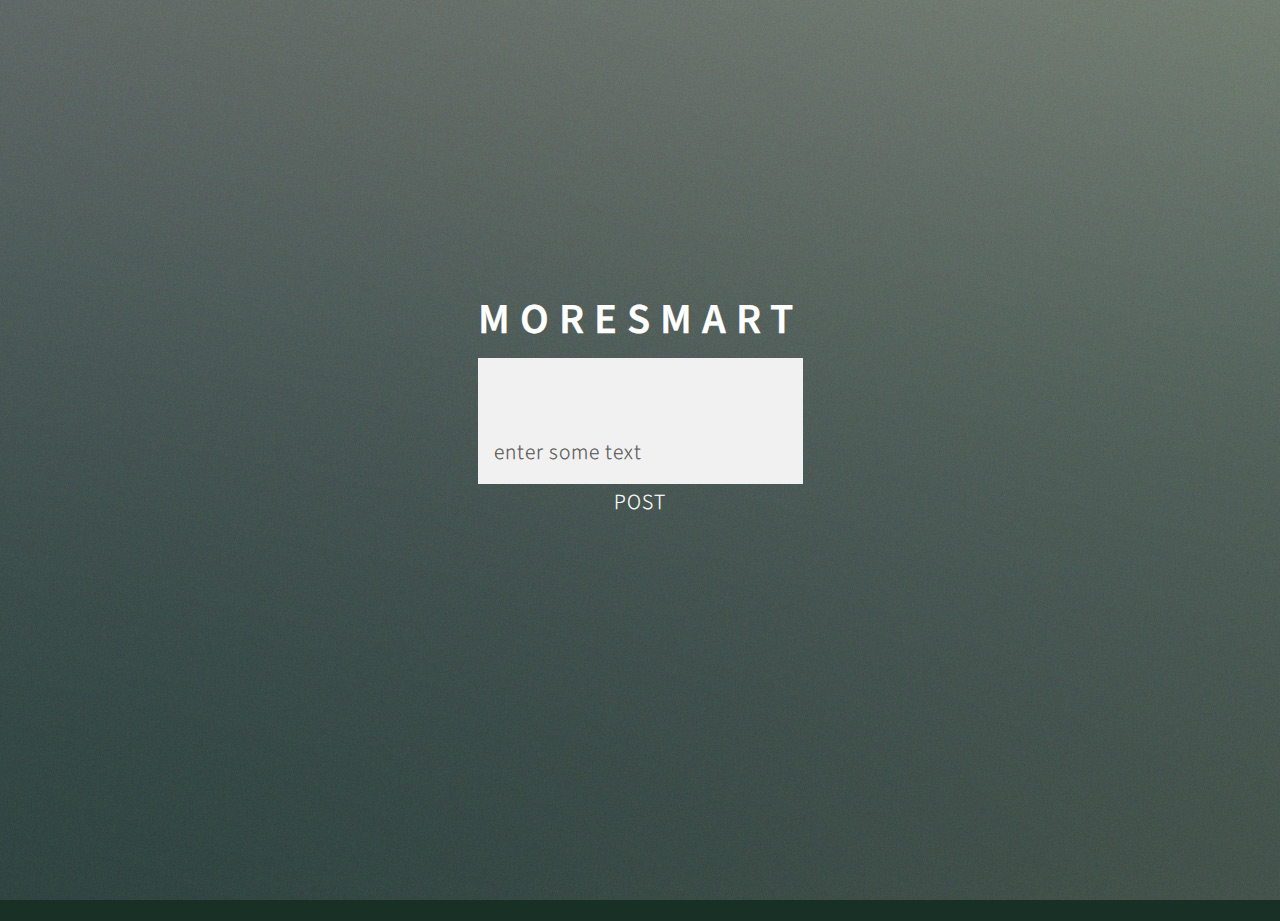
==== static/index.html @ 53d2eeee "Static Content (Front End)" ====
<!DOCTYPE HTML>
<!--
	Overflow by HTML5 UP
	html5up.net | @n33co
	Free for personal and commercial use under the CCA 3.0 license (html5up.net/license)
-->
<html>
	<head>
		<title>moresmart</title>
		<meta charset="utf-8" />
		<meta name="viewport" content="width=device-width, initial-scale=1" />
		<!--[if lte IE 8]><script src="assets/js/ie/html5shiv.js"></script><![endif]-->
		<link rel="stylesheet" href="assets/css/main.css" />
		<!--[if lte IE 8]><link rel="stylesheet" href="assets/css/ie8.css" /><![endif]-->
	</head>
	<body>

		<!-- Header -->
			<section id="header">
				<header>
					<h1>moresmart</h1>  
				
                    <form id='search-form'>
                      <input type="text" name="query" id="search-box">
                    </form>
                    <form id='input-form'>
                        <input type="text" name="input" id="input-box" placeholder="enter some text">
                    </form>
                    <div id="post_button">POST</div>
				</header>
                <div id="text-results">
        </div>
                <!--
				<footer>
                    
					<a href="#banner" class="button style2 scrolly-middle">fuzz me</a>
				</footer>
			</section>
        
		<section id="footer">
			<ul class="icons">
				<li><a href="#" class="icon fa-twitter"><span class="label">Twitter</span></a></li>
				<li><a href="#" class="icon fa-facebook"><span class="label">Facebook</span></a></li>
				<li><a href="#" class="icon fa-google-plus"><span class="label">Google+</span></a></li>
				<li><a href="#" class="icon fa-pinterest"><span class="label">Pinterest</span></a></li>
				<li><a href="#" class="icon fa-dribbble"><span class="label">Dribbble</span></a></li>
				<li><a href="#" class="icon fa-linkedin"><span class="label">LinkedIn</span></a></li>
			</ul>
			<div class="copyright">
				<ul class="menu">
					<li>&copy; Untitled. All rights reserved.</li><li>Design: <a href="http://html5up.net">HTML5 UP</a></li>
				</ul>
			</div>
		</section>-->

		<!-- Scripts -->
			<script src="assets/js/jquery.min.js"></script>
			<script src="assets/js/jquery.scrolly.min.js"></script>
			<script src="assets/js/jquery.poptrox.min.js"></script>
			<script src="assets/js/skel.min.js"></script>
			<script src="assets/js/util.js"></script>
			<!--[if lte IE 8]><script src="assets/js/ie/respond.min.js"></script><![endif]-->
			<script src="assets/js/main.js"></script>

	</body>
</html>
---- static/assets/css/main.css ----
@import url("http://fonts.googleapis.com/css?family=Source+Sans+Pro:300,300italic,400,600");
@import url("font-awesome.min.css");

/*
	Overflow by HTML5 UP
	html5up.net | @n33co
	Free for personal and commercial use under the CCA 3.0 license (html5up.net/license)
*/

/* Reset */

	html, body, div, span, applet, object, iframe, h1, h2, h3, h4, h5, h6, p, blockquote, pre, a, abbr, acronym, address, big, cite, code, del, dfn, em, img, ins, kbd, q, s, samp, small, strike, strong, sub, sup, tt, var, b, u, i, center, dl, dt, dd, ol, ul, li, fieldset, form, label, legend, table, caption, tbody, tfoot, thead, tr, th, td, article, aside, canvas, details, embed, figure, figcaption, footer, header, hgroup, menu, nav, output, ruby, section, summary, time, mark, audio, video {
		margin: 0;
		padding: 0;
		border: 0;
		font-size: 100%;
		font: inherit;
		vertical-align: baseline;
	}

/*fuzzy*/
#seach-box {
    background: transparent;
    border: none;
    
}

#text-results{
    padding: 0px;
    position:absolute;
    color: white;
    white-space:normal;
    width: 80vw;
    margin-left: 10vw;
    word-wrap: break-word;
}

#highlighted {
    color: yellow;
    background: black;
}

input[type="text"]
{
    background: transparent;
    border: none;
}

	article, aside, details, figcaption, figure, footer, header, hgroup, menu, nav, section {
		display: block;
	}

	body {
		line-height: 1;
	}

	ol, ul {
		list-style: none;
	}

	blockquote, q {
		quotes: none;
	}

	blockquote:before, blockquote:after, q:before, q:after {
		content: '';
		content: none;
	}

	table {
		border-collapse: collapse;
		border-spacing: 0;
	}

	body {
		-webkit-text-size-adjust: none;
	}

/* Box Model */

	*, *:before, *:after {
		-moz-box-sizing: border-box;
		-webkit-box-sizing: border-box;
		box-sizing: border-box;
	}

/* Containers */

	.container {
		margin-left: auto;
		margin-right: auto;
	}

	.container.\31 25\25 {
		width: 100%;
		max-width: 1425px;
		min-width: 1140px;
	}

	.container.\37 5\25 {
		width: 855px;
	}

	.container.\35 0\25 {
		width: 570px;
	}

	.container.\32 5\25 {
		width: 285px;
	}

	.container {
		width: 1140px;
	}

	@media screen and (max-width: 1680px) {

		.container.\31 25\25 {
			width: 100%;
			max-width: 1200px;
			min-width: 960px;
		}

		.container.\37 5\25 {
			width: 720px;
		}

		.container.\35 0\25 {
			width: 480px;
		}

		.container.\32 5\25 {
			width: 240px;
		}

		.container {
			width: 960px;
		}

	}

	@media screen and (max-width: 1080px) {

		.container.\31 25\25 {
			width: 100%;
			max-width: 118.75%;
			min-width: 95%;
		}

		.container.\37 5\25 {
			width: 71.25%;
		}

		.container.\35 0\25 {
			width: 47.5%;
		}

		.container.\32 5\25 {
			width: 23.75%;
		}

		.container {
			width: 95%;
		}

	}

	@media screen and (max-width: 840px) {

		.container.\31 25\25 {
			width: 100%;
			max-width: 118.75%;
			min-width: 95%;
		}

		.container.\37 5\25 {
			width: 71.25%;
		}

		.container.\35 0\25 {
			width: 47.5%;
		}

		.container.\32 5\25 {
			width: 23.75%;
		}

		.container {
			width: 95%;
		}

	}

	@media screen and (max-width: 736px) {

		.container.\31 25\25 {
			width: 100%;
			max-width: 118.75%;
			min-width: 95%;
		}

		.container.\37 5\25 {
			width: 71.25%;
		}

		.container.\35 0\25 {
			width: 47.5%;
		}

		.container.\32 5\25 {
			width: 23.75%;
		}

		.container {
			width: 95% !important;
		}

	}

/* Grid */

	.row {
		border-bottom: solid 1px transparent;
		-moz-box-sizing: border-box;
		-webkit-box-sizing: border-box;
		box-sizing: border-box;
	}

	.row > * {
		float: left;
		-moz-box-sizing: border-box;
		-webkit-box-sizing: border-box;
		box-sizing: border-box;
	}

	.row:after, .row:before {
		content: '';
		display: block;
		clear: both;
		height: 0;
	}

	.row.uniform > * > :first-child {
		margin-top: 0;
	}

	.row.uniform > * > :last-child {
		margin-bottom: 0;
	}

	.row.\30 \25 > * {
		padding: 0px 0 0 0px;
	}

	.row.\30 \25 {
		margin: 0px 0 -1px 0px;
	}

	.row.uniform.\30 \25 > * {
		padding: 0px 0 0 0px;
	}

	.row.uniform.\30 \25 {
		margin: 0px 0 -1px 0px;
	}

	.row > * {
		padding: 40px 0 0 40px;
	}

	.row {
		margin: -40px 0 -1px -40px;
	}

	.row.uniform > * {
		padding: 40px 0 0 40px;
	}

	.row.uniform {
		margin: -40px 0 -1px -40px;
	}

	.row.\32 00\25 > * {
		padding: 80px 0 0 80px;
	}

	.row.\32 00\25 {
		margin: -80px 0 -1px -80px;
	}

	.row.uniform.\32 00\25 > * {
		padding: 80px 0 0 80px;
	}

	.row.uniform.\32 00\25 {
		margin: -80px 0 -1px -80px;
	}

	.row.\31 50\25 > * {
		padding: 60px 0 0 60px;
	}

	.row.\31 50\25 {
		margin: -60px 0 -1px -60px;
	}

	.row.uniform.\31 50\25 > * {
		padding: 60px 0 0 60px;
	}

	.row.uniform.\31 50\25 {
		margin: -60px 0 -1px -60px;
	}

	.row.\35 0\25 > * {
		padding: 20px 0 0 20px;
	}

	.row.\35 0\25 {
		margin: -20px 0 -1px -20px;
	}

	.row.uniform.\35 0\25 > * {
		padding: 20px 0 0 20px;
	}

	.row.uniform.\35 0\25 {
		margin: -20px 0 -1px -20px;
	}

	.row.\32 5\25 > * {
		padding: 10px 0 0 10px;
	}

	.row.\32 5\25 {
		margin: -10px 0 -1px -10px;
	}

	.row.uniform.\32 5\25 > * {
		padding: 10px 0 0 10px;
	}

	.row.uniform.\32 5\25 {
		margin: -10px 0 -1px -10px;
	}

	.\31 2u, .\31 2u\24 {
		width: 100%;
		clear: none;
		margin-left: 0;
	}

	.\31 1u, .\31 1u\24 {
		width: 91.6666666667%;
		clear: none;
		margin-left: 0;
	}

	.\31 0u, .\31 0u\24 {
		width: 83.3333333333%;
		clear: none;
		margin-left: 0;
	}

	.\39 u, .\39 u\24 {
		width: 75%;
		clear: none;
		margin-left: 0;
	}

	.\38 u, .\38 u\24 {
		width: 66.6666666667%;
		clear: none;
		margin-left: 0;
	}

	.\37 u, .\37 u\24 {
		width: 58.3333333333%;
		clear: none;
		margin-left: 0;
	}

	.\36 u, .\36 u\24 {
		width: 50%;
		clear: none;
		margin-left: 0;
	}

	.\35 u, .\35 u\24 {
		width: 41.6666666667%;
		clear: none;
		margin-left: 0;
	}

	.\34 u, .\34 u\24 {
		width: 33.3333333333%;
		clear: none;
		margin-left: 0;
	}

	.\33 u, .\33 u\24 {
		width: 25%;
		clear: none;
		margin-left: 0;
	}

	.\32 u, .\32 u\24 {
		width: 16.6666666667%;
		clear: none;
		margin-left: 0;
	}

	.\31 u, .\31 u\24 {
		width: 8.3333333333%;
		clear: none;
		margin-left: 0;
	}

	.\31 2u\24 + *,
	.\31 1u\24 + *,
	.\31 0u\24 + *,
	.\39 u\24 + *,
	.\38 u\24 + *,
	.\37 u\24 + *,
	.\36 u\24 + *,
	.\35 u\24 + *,
	.\34 u\24 + *,
	.\33 u\24 + *,
	.\32 u\24 + *,
	.\31 u\24 + * {
		clear: left;
	}

	.\-11u {
		margin-left: 91.66667%;
	}

	.\-10u {
		margin-left: 83.33333%;
	}

	.\-9u {
		margin-left: 75%;
	}

	.\-8u {
		margin-left: 66.66667%;
	}

	.\-7u {
		margin-left: 58.33333%;
	}

	.\-6u {
		margin-left: 50%;
	}

	.\-5u {
		margin-left: 41.66667%;
	}

	.\-4u {
		margin-left: 33.33333%;
	}

	.\-3u {
		margin-left: 25%;
	}

	.\-2u {
		margin-left: 16.66667%;
	}

	.\-1u {
		margin-left: 8.33333%;
	}

	@media screen and (max-width: 1680px) {

		.row > * {
			padding: 40px 0 0 40px;
		}

		.row {
			margin: -40px 0 -1px -40px;
		}

		.row.uniform > * {
			padding: 40px 0 0 40px;
		}

		.row.uniform {
			margin: -40px 0 -1px -40px;
		}

		.row.\32 00\25 > * {
			padding: 80px 0 0 80px;
		}

		.row.\32 00\25 {
			margin: -80px 0 -1px -80px;
		}

		.row.uniform.\32 00\25 > * {
			padding: 80px 0 0 80px;
		}

		.row.uniform.\32 00\25 {
			margin: -80px 0 -1px -80px;
		}

		.row.\31 50\25 > * {
			padding: 60px 0 0 60px;
		}

		.row.\31 50\25 {
			margin: -60px 0 -1px -60px;
		}

		.row.uniform.\31 50\25 > * {
			padding: 60px 0 0 60px;
		}

		.row.uniform.\31 50\25 {
			margin: -60px 0 -1px -60px;
		}

		.row.\35 0\25 > * {
			padding: 20px 0 0 20px;
		}

		.row.\35 0\25 {
			margin: -20px 0 -1px -20px;
		}

		.row.uniform.\35 0\25 > * {
			padding: 20px 0 0 20px;
		}

		.row.uniform.\35 0\25 {
			margin: -20px 0 -1px -20px;
		}

		.row.\32 5\25 > * {
			padding: 10px 0 0 10px;
		}

		.row.\32 5\25 {
			margin: -10px 0 -1px -10px;
		}

		.row.uniform.\32 5\25 > * {
			padding: 10px 0 0 10px;
		}

		.row.uniform.\32 5\25 {
			margin: -10px 0 -1px -10px;
		}

		.\31 2u\28wide\29, .\31 2u\24\28wide\29 {
			width: 100%;
			clear: none;
			margin-left: 0;
		}

		.\31 1u\28wide\29, .\31 1u\24\28wide\29 {
			width: 91.6666666667%;
			clear: none;
			margin-left: 0;
		}

		.\31 0u\28wide\29, .\31 0u\24\28wide\29 {
			width: 83.3333333333%;
			clear: none;
			margin-left: 0;
		}

		.\39 u\28wide\29, .\39 u\24\28wide\29 {
			width: 75%;
			clear: none;
			margin-left: 0;
		}

		.\38 u\28wide\29, .\38 u\24\28wide\29 {
			width: 66.6666666667%;
			clear: none;
			margin-left: 0;
		}

		.\37 u\28wide\29, .\37 u\24\28wide\29 {
			width: 58.3333333333%;
			clear: none;
			margin-left: 0;
		}

		.\36 u\28wide\29, .\36 u\24\28wide\29 {
			width: 50%;
			clear: none;
			margin-left: 0;
		}

		.\35 u\28wide\29, .\35 u\24\28wide\29 {
			width: 41.6666666667%;
			clear: none;
			margin-left: 0;
		}

		.\34 u\28wide\29, .\34 u\24\28wide\29 {
			width: 33.3333333333%;
			clear: none;
			margin-left: 0;
		}

		.\33 u\28wide\29, .\33 u\24\28wide\29 {
			width: 25%;
			clear: none;
			margin-left: 0;
		}

		.\32 u\28wide\29, .\32 u\24\28wide\29 {
			width: 16.6666666667%;
			clear: none;
			margin-left: 0;
		}

		.\31 u\28wide\29, .\31 u\24\28wide\29 {
			width: 8.3333333333%;
			clear: none;
			margin-left: 0;
		}

		.\31 2u\24\28wide\29 + *,
		.\31 1u\24\28wide\29 + *,
		.\31 0u\24\28wide\29 + *,
		.\39 u\24\28wide\29 + *,
		.\38 u\24\28wide\29 + *,
		.\37 u\24\28wide\29 + *,
		.\36 u\24\28wide\29 + *,
		.\35 u\24\28wide\29 + *,
		.\34 u\24\28wide\29 + *,
		.\33 u\24\28wide\29 + *,
		.\32 u\24\28wide\29 + *,
		.\31 u\24\28wide\29 + * {
			clear: left;
		}

		.\-11u\28wide\29 {
			margin-left: 91.66667%;
		}

		.\-10u\28wide\29 {
			margin-left: 83.33333%;
		}

		.\-9u\28wide\29 {
			margin-left: 75%;
		}

		.\-8u\28wide\29 {
			margin-left: 66.66667%;
		}

		.\-7u\28wide\29 {
			margin-left: 58.33333%;
		}

		.\-6u\28wide\29 {
			margin-left: 50%;
		}

		.\-5u\28wide\29 {
			margin-left: 41.66667%;
		}

		.\-4u\28wide\29 {
			margin-left: 33.33333%;
		}

		.\-3u\28wide\29 {
			margin-left: 25%;
		}

		.\-2u\28wide\29 {
			margin-left: 16.66667%;
		}

		.\-1u\28wide\29 {
			margin-left: 8.33333%;
		}

	}

	@media screen and (max-width: 1080px) {

		.row > * {
			padding: 40px 0 0 40px;
		}

		.row {
			margin: -40px 0 -1px -40px;
		}

		.row.uniform > * {
			padding: 40px 0 0 40px;
		}

		.row.uniform {
			margin: -40px 0 -1px -40px;
		}

		.row.\32 00\25 > * {
			padding: 80px 0 0 80px;
		}

		.row.\32 00\25 {
			margin: -80px 0 -1px -80px;
		}

		.row.uniform.\32 00\25 > * {
			padding: 80px 0 0 80px;
		}

		.row.uniform.\32 00\25 {
			margin: -80px 0 -1px -80px;
		}

		.row.\31 50\25 > * {
			padding: 60px 0 0 60px;
		}

		.row.\31 50\25 {
			margin: -60px 0 -1px -60px;
		}

		.row.uniform.\31 50\25 > * {
			padding: 60px 0 0 60px;
		}

		.row.uniform.\31 50\25 {
			margin: -60px 0 -1px -60px;
		}

		.row.\35 0\25 > * {
			padding: 20px 0 0 20px;
		}

		.row.\35 0\25 {
			margin: -20px 0 -1px -20px;
		}

		.row.uniform.\35 0\25 > * {
			padding: 20px 0 0 20px;
		}

		.row.uniform.\35 0\25 {
			margin: -20px 0 -1px -20px;
		}

		.row.\32 5\25 > * {
			padding: 10px 0 0 10px;
		}

		.row.\32 5\25 {
			margin: -10px 0 -1px -10px;
		}

		.row.uniform.\32 5\25 > * {
			padding: 10px 0 0 10px;
		}

		.row.uniform.\32 5\25 {
			margin: -10px 0 -1px -10px;
		}

		.\31 2u\28normal\29, .\31 2u\24\28normal\29 {
			width: 100%;
			clear: none;
			margin-left: 0;
		}

		.\31 1u\28normal\29, .\31 1u\24\28normal\29 {
			width: 91.6666666667%;
			clear: none;
			margin-left: 0;
		}

		.\31 0u\28normal\29, .\31 0u\24\28normal\29 {
			width: 83.3333333333%;
			clear: none;
			margin-left: 0;
		}

		.\39 u\28normal\29, .\39 u\24\28normal\29 {
			width: 75%;
			clear: none;
			margin-left: 0;
		}

		.\38 u\28normal\29, .\38 u\24\28normal\29 {
			width: 66.6666666667%;
			clear: none;
			margin-left: 0;
		}

		.\37 u\28normal\29, .\37 u\24\28normal\29 {
			width: 58.3333333333%;
			clear: none;
			margin-left: 0;
		}

		.\36 u\28normal\29, .\36 u\24\28normal\29 {
			width: 50%;
			clear: none;
			margin-left: 0;
		}

		.\35 u\28normal\29, .\35 u\24\28normal\29 {
			width: 41.6666666667%;
			clear: none;
			margin-left: 0;
		}

		.\34 u\28normal\29, .\34 u\24\28normal\29 {
			width: 33.3333333333%;
			clear: none;
			margin-left: 0;
		}

		.\33 u\28normal\29, .\33 u\24\28normal\29 {
			width: 25%;
			clear: none;
			margin-left: 0;
		}

		.\32 u\28normal\29, .\32 u\24\28normal\29 {
			width: 16.6666666667%;
			clear: none;
			margin-left: 0;
		}

		.\31 u\28normal\29, .\31 u\24\28normal\29 {
			width: 8.3333333333%;
			clear: none;
			margin-left: 0;
		}

		.\31 2u\24\28normal\29 + *,
		.\31 1u\24\28normal\29 + *,
		.\31 0u\24\28normal\29 + *,
		.\39 u\24\28normal\29 + *,
		.\38 u\24\28normal\29 + *,
		.\37 u\24\28normal\29 + *,
		.\36 u\24\28normal\29 + *,
		.\35 u\24\28normal\29 + *,
		.\34 u\24\28normal\29 + *,
		.\33 u\24\28normal\29 + *,
		.\32 u\24\28normal\29 + *,
		.\31 u\24\28normal\29 + * {
			clear: left;
		}

		.\-11u\28normal\29 {
			margin-left: 91.66667%;
		}

		.\-10u\28normal\29 {
			margin-left: 83.33333%;
		}

		.\-9u\28normal\29 {
			margin-left: 75%;
		}

		.\-8u\28normal\29 {
			margin-left: 66.66667%;
		}

		.\-7u\28normal\29 {
			margin-left: 58.33333%;
		}

		.\-6u\28normal\29 {
			margin-left: 50%;
		}

		.\-5u\28normal\29 {
			margin-left: 41.66667%;
		}

		.\-4u\28normal\29 {
			margin-left: 33.33333%;
		}

		.\-3u\28normal\29 {
			margin-left: 25%;
		}

		.\-2u\28normal\29 {
			margin-left: 16.66667%;
		}

		.\-1u\28normal\29 {
			margin-left: 8.33333%;
		}

	}

	@media screen and (max-width: 840px) {

		.row > * {
			padding: 30px 0 0 30px;
		}

		.row {
			margin: -30px 0 -1px -30px;
		}

		.row.uniform > * {
			padding: 30px 0 0 30px;
		}

		.row.uniform {
			margin: -30px 0 -1px -30px;
		}

		.row.\32 00\25 > * {
			padding: 60px 0 0 60px;
		}

		.row.\32 00\25 {
			margin: -60px 0 -1px -60px;
		}

		.row.uniform.\32 00\25 > * {
			padding: 60px 0 0 60px;
		}

		.row.uniform.\32 00\25 {
			margin: -60px 0 -1px -60px;
		}

		.row.\31 50\25 > * {
			padding: 45px 0 0 45px;
		}

		.row.\31 50\25 {
			margin: -45px 0 -1px -45px;
		}

		.row.uniform.\31 50\25 > * {
			padding: 45px 0 0 45px;
		}

		.row.uniform.\31 50\25 {
			margin: -45px 0 -1px -45px;
		}

		.row.\35 0\25 > * {
			padding: 15px 0 0 15px;
		}

		.row.\35 0\25 {
			margin: -15px 0 -1px -15px;
		}

		.row.uniform.\35 0\25 > * {
			padding: 15px 0 0 15px;
		}

		.row.uniform.\35 0\25 {
			margin: -15px 0 -1px -15px;
		}

		.row.\32 5\25 > * {
			padding: 7.5px 0 0 7.5px;
		}

		.row.\32 5\25 {
			margin: -7.5px 0 -1px -7.5px;
		}

		.row.uniform.\32 5\25 > * {
			padding: 7.5px 0 0 7.5px;
		}

		.row.uniform.\32 5\25 {
			margin: -7.5px 0 -1px -7.5px;
		}

		.\31 2u\28narrow\29, .\31 2u\24\28narrow\29 {
			width: 100%;
			clear: none;
			margin-left: 0;
		}

		.\31 1u\28narrow\29, .\31 1u\24\28narrow\29 {
			width: 91.6666666667%;
			clear: none;
			margin-left: 0;
		}

		.\31 0u\28narrow\29, .\31 0u\24\28narrow\29 {
			width: 83.3333333333%;
			clear: none;
			margin-left: 0;
		}

		.\39 u\28narrow\29, .\39 u\24\28narrow\29 {
			width: 75%;
			clear: none;
			margin-left: 0;
		}

		.\38 u\28narrow\29, .\38 u\24\28narrow\29 {
			width: 66.6666666667%;
			clear: none;
			margin-left: 0;
		}

		.\37 u\28narrow\29, .\37 u\24\28narrow\29 {
			width: 58.3333333333%;
			clear: none;
			margin-left: 0;
		}

		.\36 u\28narrow\29, .\36 u\24\28narrow\29 {
			width: 50%;
			clear: none;
			margin-left: 0;
		}

		.\35 u\28narrow\29, .\35 u\24\28narrow\29 {
			width: 41.6666666667%;
			clear: none;
			margin-left: 0;
		}

		.\34 u\28narrow\29, .\34 u\24\28narrow\29 {
			width: 33.3333333333%;
			clear: none;
			margin-left: 0;
		}

		.\33 u\28narrow\29, .\33 u\24\28narrow\29 {
			width: 25%;
			clear: none;
			margin-left: 0;
		}

		.\32 u\28narrow\29, .\32 u\24\28narrow\29 {
			width: 16.6666666667%;
			clear: none;
			margin-left: 0;
		}

		.\31 u\28narrow\29, .\31 u\24\28narrow\29 {
			width: 8.3333333333%;
			clear: none;
			margin-left: 0;
		}

		.\31 2u\24\28narrow\29 + *,
		.\31 1u\24\28narrow\29 + *,
		.\31 0u\24\28narrow\29 + *,
		.\39 u\24\28narrow\29 + *,
		.\38 u\24\28narrow\29 + *,
		.\37 u\24\28narrow\29 + *,
		.\36 u\24\28narrow\29 + *,
		.\35 u\24\28narrow\29 + *,
		.\34 u\24\28narrow\29 + *,
		.\33 u\24\28narrow\29 + *,
		.\32 u\24\28narrow\29 + *,
		.\31 u\24\28narrow\29 + * {
			clear: left;
		}

		.\-11u\28narrow\29 {
			margin-left: 91.66667%;
		}

		.\-10u\28narrow\29 {
			margin-left: 83.33333%;
		}

		.\-9u\28narrow\29 {
			margin-left: 75%;
		}

		.\-8u\28narrow\29 {
			margin-left: 66.66667%;
		}

		.\-7u\28narrow\29 {
			margin-left: 58.33333%;
		}

		.\-6u\28narrow\29 {
			margin-left: 50%;
		}

		.\-5u\28narrow\29 {
			margin-left: 41.66667%;
		}

		.\-4u\28narrow\29 {
			margin-left: 33.33333%;
		}

		.\-3u\28narrow\29 {
			margin-left: 25%;
		}

		.\-2u\28narrow\29 {
			margin-left: 16.66667%;
		}

		.\-1u\28narrow\29 {
			margin-left: 8.33333%;
		}

	}

	@media screen and (max-width: 736px) {

		.row > * {
			padding: 20px 0 0 20px;
		}

		.row {
			margin: -20px 0 -1px -20px;
		}

		.row.uniform > * {
			padding: 20px 0 0 20px;
		}

		.row.uniform {
			margin: -20px 0 -1px -20px;
		}

		.row.\32 00\25 > * {
			padding: 40px 0 0 40px;
		}

		.row.\32 00\25 {
			margin: -40px 0 -1px -40px;
		}

		.row.uniform.\32 00\25 > * {
			padding: 40px 0 0 40px;
		}

		.row.uniform.\32 00\25 {
			margin: -40px 0 -1px -40px;
		}

		.row.\31 50\25 > * {
			padding: 30px 0 0 30px;
		}

		.row.\31 50\25 {
			margin: -30px 0 -1px -30px;
		}

		.row.uniform.\31 50\25 > * {
			padding: 30px 0 0 30px;
		}

		.row.uniform.\31 50\25 {
			margin: -30px 0 -1px -30px;
		}

		.row.\35 0\25 > * {
			padding: 10px 0 0 10px;
		}

		.row.\35 0\25 {
			margin: -10px 0 -1px -10px;
		}

		.row.uniform.\35 0\25 > * {
			padding: 10px 0 0 10px;
		}

		.row.uniform.\35 0\25 {
			margin: -10px 0 -1px -10px;
		}

		.row.\32 5\25 > * {
			padding: 5px 0 0 5px;
		}

		.row.\32 5\25 {
			margin: -5px 0 -1px -5px;
		}

		.row.uniform.\32 5\25 > * {
			padding: 5px 0 0 5px;
		}

		.row.uniform.\32 5\25 {
			margin: -5px 0 -1px -5px;
		}

		.\31 2u\28mobile\29, .\31 2u\24\28mobile\29 {
			width: 100%;
			clear: none;
			margin-left: 0;
		}

		.\31 1u\28mobile\29, .\31 1u\24\28mobile\29 {
			width: 91.6666666667%;
			clear: none;
			margin-left: 0;
		}

		.\31 0u\28mobile\29, .\31 0u\24\28mobile\29 {
			width: 83.3333333333%;
			clear: none;
			margin-left: 0;
		}

		.\39 u\28mobile\29, .\39 u\24\28mobile\29 {
			width: 75%;
			clear: none;
			margin-left: 0;
		}

		.\38 u\28mobile\29, .\38 u\24\28mobile\29 {
			width: 66.6666666667%;
			clear: none;
			margin-left: 0;
		}

		.\37 u\28mobile\29, .\37 u\24\28mobile\29 {
			width: 58.3333333333%;
			clear: none;
			margin-left: 0;
		}

		.\36 u\28mobile\29, .\36 u\24\28mobile\29 {
			width: 50%;
			clear: none;
			margin-left: 0;
		}

		.\35 u\28mobile\29, .\35 u\24\28mobile\29 {
			width: 41.6666666667%;
			clear: none;
			margin-left: 0;
		}

		.\34 u\28mobile\29, .\34 u\24\28mobile\29 {
			width: 33.3333333333%;
			clear: none;
			margin-left: 0;
		}

		.\33 u\28mobile\29, .\33 u\24\28mobile\29 {
			width: 25%;
			clear: none;
			margin-left: 0;
		}

		.\32 u\28mobile\29, .\32 u\24\28mobile\29 {
			width: 16.6666666667%;
			clear: none;
			margin-left: 0;
		}

		.\31 u\28mobile\29, .\31 u\24\28mobile\29 {
			width: 8.3333333333%;
			clear: none;
			margin-left: 0;
		}

		.\31 2u\24\28mobile\29 + *,
		.\31 1u\24\28mobile\29 + *,
		.\31 0u\24\28mobile\29 + *,
		.\39 u\24\28mobile\29 + *,
		.\38 u\24\28mobile\29 + *,
		.\37 u\24\28mobile\29 + *,
		.\36 u\24\28mobile\29 + *,
		.\35 u\24\28mobile\29 + *,
		.\34 u\24\28mobile\29 + *,
		.\33 u\24\28mobile\29 + *,
		.\32 u\24\28mobile\29 + *,
		.\31 u\24\28mobile\29 + * {
			clear: left;
		}

		.\-11u\28mobile\29 {
			margin-left: 91.66667%;
		}

		.\-10u\28mobile\29 {
			margin-left: 83.33333%;
		}

		.\-9u\28mobile\29 {
			margin-left: 75%;
		}

		.\-8u\28mobile\29 {
			margin-left: 66.66667%;
		}

		.\-7u\28mobile\29 {
			margin-left: 58.33333%;
		}

		.\-6u\28mobile\29 {
			margin-left: 50%;
		}

		.\-5u\28mobile\29 {
			margin-left: 41.66667%;
		}

		.\-4u\28mobile\29 {
			margin-left: 33.33333%;
		}

		.\-3u\28mobile\29 {
			margin-left: 25%;
		}

		.\-2u\28mobile\29 {
			margin-left: 16.66667%;
		}

		.\-1u\28mobile\29 {
			margin-left: 8.33333%;
		}

	}

/* Basic */

	body {
		background-color: #183026;
		background-image:  url("../../images/bg.jpg");
		background-repeat: repeat, no-repeat;
		background-size: auto, cover;
		background-position: top left, center 0;
		background-attachment: fixed, fixed;
		font-family: 'Source Sans Pro', sans-serif;
		font-size: 18pt;
		line-height: 1.75em;
		font-weight: 300;
		letter-spacing: 1px;
		color: #3a3939;
		text-shadow: 0 0 0.5px rgba(58, 57, 57, 0.25);
		-webkit-text-stroke: 0.25px;
	}

		body.is-scroll {
			background-attachment: scroll, scroll;
			background-size: auto, 100% auto;
		}

		body.is-loading * {
			-moz-transition: none !important;
			-webkit-transition: none !important;
			-ms-transition: none !important;
			transition: none !important;
			-moz-animation: none !important;
			-webkit-animation: none !important;
			-ms-animation: none !important;
			animation: none !important;
		}

	input, textarea, select {
		font-family: 'Source Sans Pro', sans-serif;
		font-size: 18pt;
		line-height: 1.75em;
		font-weight: 300;
		letter-spacing: 1px;
		color: #3a3939;
		text-shadow: 0 0 0.5px rgba(58, 57, 57, 0.25);
		-webkit-text-stroke: 0.25px;
	}

	h1, h2, h3, h4, h5, h6 {
		font-weight: 400;
		text-transform: uppercase;
		line-height: 1.75em;
	}

	h1 a, h2 a, h3 a, h4 a, h5 a, h6 a {
		color: inherit;
		text-decoration: none;
	}

	h2 {
		font-size: 1.25em;
		letter-spacing: 8px;
	}

	h3 {
		font-size: 1em;
		letter-spacing: 5px;
	}

	strong, b {
		font-weight: 400;
	}

	em, i {
		font-style: italic;
	}

	a {
		-moz-transition: border-color 0.35s ease-in-out, color 0.35s ease-in-out;
		-webkit-transition: border-color 0.35s ease-in-out, color 0.35s ease-in-out;
		-ms-transition: border-color 0.35s ease-in-out, color 0.35s ease-in-out;
		transition: border-color 0.35s ease-in-out, color 0.35s ease-in-out;
		color: #35b88f;
		text-shadow: 0 0 0.5px rgba(53, 184, 143, 0.25);
		text-decoration: none;
		border-bottom: dotted 1px rgba(53, 184, 143, 0.5);
	}

		a:hover {
			border-bottom-color: rgba(53, 184, 143, 0);
		}

	sub {
		position: relative;
		top: 0.5em;
		font-size: 0.8em;
	}

	sup {
		position: relative;
		top: -0.5em;
		font-size: 0.8em;
	}

	hr {
		border: 0;
		border-top: solid 1px #dad9d9;
		margin: 2em 0 2em 0;
	}

	blockquote {
		border-left: solid 0.5em #eae9e9;
		padding: 1em 0 1em 2em;
		font-style: italic;
	}

	p, ul, ol, dl, table {
		margin-bottom: 1em;
	}

	header {
		margin-bottom: 1em;
	}

		header p {
			display: block;
			margin: 0.5em 0 0 0;
			padding: 0 0 1.5em 0;
		}

	footer {
		margin-top: 1em;
	}

	br.clear {
		clear: both;
	}

/* Sections/Article */

	section, article {
		margin-bottom: 3em;
	}

	section > :last-child,
	article > :last-child,
	section:last-child,
	article:last-child {
		margin-bottom: 0;
	}

	.row > section, .row > article {
		margin-bottom: 0;
	}

/* Image */

	.image {
		display: inline-block;
		border: 0;
	}

		.image img {
			display: block;
			width: 100%;
		}

		.image.featured {
			display: block;
			width: 100%;
			margin: 0 0 2em 0;
		}

		.image.fit {
			display: block;
			width: 100%;
		}

		.image.left {
			float: left;
			margin: 0 2em 2em 0;
		}

		.image.centered {
			display: block;
			margin: 0 0 2em 0;
		}

			.image.centered img {
				margin: 0 auto;
				width: auto;
			}

/* List */

	ul.default {
		list-style: disc;
		padding-left: 1em;
	}

		ul.default li {
			padding-left: 1.5em;
			margin-top: 1.5em;
		}

			ul.default li:first-child {
				margin-top: 0;
			}

	ul.icons {
		cursor: default;
	}

		ul.icons li {
			display: inline-block;
		}

		ul.icons a {
			display: inline-block;
			width: 2.5em;
			height: 2.5em;
			line-height: 2.5em;
			text-align: center;
			border: 0;
		}

	ul.menu {
		cursor: default;
	}

		ul.menu li {
			display: inline-block;
			line-height: 1em;
			border-left: solid 1px #dad9d9;
			padding: 0 0 0 0.5em;
			margin: 0 0 0 0.5em;
		}

			ul.menu li:first-child {
				border-left: 0;
				padding-left: 0;
				margin-left: 0;
			}

	ul.actions {
		cursor: default;
	}

		ul.actions li {
			display: inline-block;
			margin: 0 0 0 0.5em;
		}

			ul.actions li:first-child {
				margin-left: 0;
			}

	ol.default {
		list-style: decimal;
		padding-left: 1.25em;
	}

		ol.default li {
			padding-left: 1.25em;
			margin-top: 1.5em;
		}

/* Form */

	form label {
		display: block;
		margin: 0 0 0.5em 0;
	}

	form input[type="text"],
	form input[type="email"],
	form input[type="password"],
	form select,
	form textarea {
		-moz-transition: background-color 0.35s ease-in-out;
		-webkit-transition: background-color 0.35s ease-in-out;
		-ms-transition: background-color 0.35s ease-in-out;
		transition: background-color 0.35s ease-in-out;
		-webkit-appearance: none;
		display: block;
		border: 0;
		background: #f1f1f1;
		width: 100%;
		padding: 0.75em;
	}

		form input[type="text"]:focus,
		form input[type="email"]:focus,
		form input[type="password"]:focus,
		form select:focus,
		form textarea:focus {
			background: #f8f8f8;
		}

	form input[type="text"],
	form input[type="email"],
	form input[type="password"],
	form select {
		line-height: 1em;
	}

	form textarea {
		min-height: 12em;
	}

	form .formerize-placeholder {
		color: #5a5959 !important;
	}

	form ::-webkit-input-placeholder {
		color: #5a5959 !important;
	}

	form :-moz-placeholder {
		color: #5a5959 !important;
	}

	form ::-moz-placeholder {
		color: #5a5959 !important;
	}

	form :-ms-input-placeholder {
		color: #5a5959 !important;
	}

	form ::-moz-focus-inner {
		border: 0;
	}

	form ul.actions {
		margin-bottom: 0;
		text-align: center;
	}

/* Table */

	.table-wrapper {
		width: 100%;
		overflow-x: auto;
		-webkit-overflow-scrolling: touch;
	}

	table {
		width: 100%;
	}

		table.default {
			width: 100%;
		}

			table.default tbody tr {
				border-top: solid 1px #eae9e9;
			}

				table.default tbody tr:first-child {
					border-top: 0;
				}

			table.default td {
				padding: 0.75em 1.25em 0.75em 1.25em;
			}

			table.default th {
				text-align: left;
				font-weight: 400;
				padding: 0.75em 1.25em 0.75em 1.25em;
			}

			table.default thead {
				background: #f5f5f5;
			}

/* Button */

	input[type="button"],
	input[type="submit"],
	input[type="reset"],
	button,
	.button {
		-moz-transition: background-color 0.35s ease-in-out, color 0.35s ease-in-out;
		-webkit-transition: background-color 0.35s ease-in-out, color 0.35s ease-in-out;
		-ms-transition: background-color 0.35s ease-in-out, color 0.35s ease-in-out;
		transition: background-color 0.35s ease-in-out, color 0.35s ease-in-out;
		-webkit-appearance: none;
		position: relative;
		display: inline-block;
		border: 0;
		background: #35b88f;
		color: #fff;
		text-shadow: 0 0 0.5px rgba(255, 255, 255, 0.25);
		cursor: pointer;
		text-decoration: none;
		outline: 0;
		padding: 1em 3em 1em 3em;
		text-align: center;
		border-radius: 3em;
		font-weight: 400;
	}

		input[type="button"]:hover,
		input[type="submit"]:hover,
		input[type="reset"]:hover,
		button:hover,
		.button:hover {
			background: #45c89f;
		}

		input[type="button"].style2,
		input[type="submit"].style2,
		input[type="reset"].style2,
		button.style2,
		.button.style2 {
			color: #3a3939;
			background: #fff;
			box-shadow: inset 0 0 0 1px #fff;
		}

			input[type="button"].style2:hover,
			input[type="submit"].style2:hover,
			input[type="reset"].style2:hover,
			button.style2:hover,
			.button.style2:hover {
				background: rgba(255, 255, 255, 0.1);
				color: #fff !important;
				text-shadow: 0 0 0.5px rgba(255, 255, 255, 0.25) !important;
			}

		input[type="button"].style3,
		input[type="submit"].style3,
		input[type="reset"].style3,
		button.style3,
		.button.style3 {
			background: none;
			color: #3a3939;
			box-shadow: inset 0 0 0 1px #dad9d9;
		}

			input[type="button"].style3:hover,
			input[type="submit"].style3:hover,
			input[type="reset"].style3:hover,
			button.style3:hover,
			.button.style3:hover {
				background: rgba(58, 57, 57, 0.025);
			}

/* Box */

	.box {
		position: relative;
		margin-top: 9em;
		margin-bottom: 0;
	}

		.box:after {
			content: '';
			display: block;
			position: absolute;
			top: -9em;
			left: 50%;
			height: 9em;
			border-left: solid 1px #fff;
		}

		.box:before {
			content: '';
			display: block;
			width: 90px;
			height: 66px;
			position: absolute;
			left: 50%;
			top: -4.5em;
			margin-left: -45px;
			margin-top: -33px;
			background: url("images/arrow.svg") no-repeat;
		}

		.box :last-child {
			margin-bottom: 0;
		}

		.box.style1 {
			background: #fff;
			padding: 3em;
		}

			.box.style1 .image {
				display: block;
				position: absolute;
				top: 0;
				width: 50%;
				height: 100%;
				background: #152E33;
				overflow: hidden;
			}

				.box.style1 .image img {
					position: absolute;
					top: 0;
					height: 100%;
					width: auto;
				}

			.box.style1 .inner > :last-child {
				margin: 0;
			}

			.box.style1.right .image {
				left: 0;
			}

				.box.style1.right .image img {
					right: 0;
				}

			.box.style1.right .inner {
				margin-left: 50%;
				padding-left: 3em;
			}

			.box.style1.left .image {
				right: 0;
			}

				.box.style1.left .image img {
					left: 0;
				}

			.box.style1.left .inner {
				margin-right: 50%;
				padding-right: 3em;
			}

		.box.style2 {
			text-align: center;
		}

			.box.style2 header {
				display: inline-block;
				background: #fff;
				padding: 2em 3em 2em 3em;
				margin: 0;
			}

				.box.style2 header p {
					padding: 0;
				}

			.box.style2 .inner {
				position: relative;
				padding: 40px 0 0px 0;
			}

				.box.style2 .inner:after {
					content: '';
					display: block;
					position: relative;
					top: 0;
					left: 50%;
					height: 100%;
					border-left: solid 1px #fff;
				}

				.box.style2 .inner .row {
					position: relative;
				}

					.box.style2 .inner .row:before {
						content: '';
						display: block;
						position: absolute;
						top: 50%;
						left: 20px;
						width: calc(100% - 40px);
						border-bottom: solid 1px #fff;
					}

				.box.style2 .inner .image {
					position: relative;
					z-index: 1;
					padding: 20px;
				}

		.box.style3 {
			background: #fff;
			padding: 3em;
		}

			.box.style3 header {
				text-align: center;
			}

/* Icons */

	.icon {
		text-decoration: none;
	}

		.icon:before {
			display: inline-block;
			font-family: FontAwesome;
			font-size: 1.25em;
			text-decoration: none;
			font-style: normal;
			font-weight: normal;
			line-height: 1;
			-webkit-font-smoothing: antialiased;
			-moz-osx-font-smoothing: grayscale;
		}

		.icon > .label {
			display: none;
		}

/* Header */

	#header {
		position: relative;
		color: #fff;
		text-shadow: 0 0 0.5px rgba(255, 255, 255, 0.25);
		text-align: center;
		margin: 0;
		padding: 14em 0 14em 0;
		cursor: default;
	}

		#header header {
			display: inline-block;
			padding: 0 0 4.5em 0;
		}

			#header header h1 {
				font-weight: 600;
				font-size: 2em;
				letter-spacing: 10px;
			}

			#header header p {
				border-top: solid 1px rgba(255, 255, 255, 0.5);
				color: rgba(255, 255, 255, 0.75);
				text-shadow: 0 0 0.5px rgba(255, 255, 255, 0.1875);
				font-size: 1em;
				text-transform: uppercase;
				letter-spacing: 3px;
				padding: 0;
				margin-top: 0.35em;
			}

				#header header p:before {
					content: '';
					display: block;
					border-top: solid 1px rgba(255, 255, 255, 0.5);
					margin: 4px 0 0.8em 0;
				}

		#header footer {
			position: absolute;
			bottom: 9em;
			margin: 0;
			width: 100%;
		}

			#header footer:after {
				content: '';
				display: block;
				position: absolute;
				bottom: -9em;
				left: 50%;
				height: 9em;
				border-left: solid 1px #fff;
			}

			#header footer:before {
				content: '';
				display: block;
				width: 90px;
				height: 66px;
				position: absolute;
				left: 50%;
				bottom: -4.5em;
				margin-left: -45px;
				margin-bottom: -33px;
				background: url("images/arrow.svg") no-repeat;
			}

/* Banner */

	#banner {
		position: relative;
		color: #fff;
		text-shadow: 0 0 0.5px rgba(255, 255, 255, 0.25);
		text-align: center;
		background: #35b88f url("images/banner.svg") bottom center no-repeat;
		padding: 5em 0 5em 0;
		margin: 0;
		background-size: 125% auto;
	}

		#banner .button {
			color: #35b882;
			text-shadow: 0 0 0.5px rgba(53, 184, 130, 0.25);
		}

		#banner header {
			margin: 0 0 2em 0;
		}

			#banner header h2 {
				font-weight: 400;
				font-size: 1.75em;
				letter-spacing: 8px;
			}

		#banner p {
			margin: 0;
		}

		#banner footer {
			margin: 2em 0 0 0;
		}

		#banner a {
			color: inherit;
			border-bottom-color: rgba(255, 255, 255, 0.5);
		}

			#banner a:hover {
				border-bottom-color: rgba(255, 255, 255, 0);
			}

/* Footer */

	#footer {
		position: relative;
		color: #fff;
		text-shadow: 0 0 0.5px rgba(255, 255, 255, 0.25);
		text-align: center;
		margin: 4.5em 0 0 0;
	}

		#footer:after {
			content: '';
			display: block;
			position: absolute;
			top: -4.5em;
			left: 50%;
			height: 4.5em;
			border-left: solid 1px #fff;
		}

		#footer a {
			color: #fff;
			text-shadow: 0 0 0.5px rgba(255, 255, 255, 0.25);
			border-bottom-color: rgba(255, 255, 255, 0.5);
		}

			#footer a:hover {
				color: #35b88f;
				text-shadow: 0 0 0.5px rgba(69, 200, 159, 0.25);
				border-bottom-color: rgba(53, 184, 143, 0.5);
			}

		#footer .icons {
			padding: 0.75em 2em 0.75em 2em;
			border-radius: 3em;
			border: solid 1px #fff;
			display: inline-block;
			margin: 0 0 3em 0;
		}

		#footer .copyright {
			margin: 0 0 9em 0;
			font-size: 0.8em;
		}

/* Poptrox */

	.poptrox-popup {
		-moz-box-sizing: content-box;
		-webkit-box-sizing: content-box;
		-ms-box-sizing: content-box;
		box-sizing: content-box;
		background: #fff;
		padding-bottom: 3em;
	}

		.poptrox-popup .loader {
			width: 48px;
			height: 48px;
			background: url("images/loader.gif");
			position: absolute;
			top: 50%;
			left: 50%;
			margin: -24px 0 0 -24px;
		}

		.poptrox-popup .caption {
			position: absolute;
			bottom: 0;
			left: 0;
			background: #fff;
			width: 100%;
			height: 3em;
			line-height: 3em;
			text-align: center;
			cursor: default;
			z-index: 1;
		}

		.poptrox-popup .nav-next,
		.poptrox-popup .nav-previous {
			-moz-transition: opacity 0.5s ease-in-out;
			-webkit-transition: opacity 0.5s ease-in-out;
			-ms-transition: opacity 0.5s ease-in-out;
			transition: opacity 0.5s ease-in-out;
			position: absolute;
			top: 0;
			width: 50%;
			height: 100%;
			opacity: 0;
			cursor: pointer;
			background: rgba(0, 0, 0, 0.01);
			-webkit-tap-highlight-color: rgba(255, 255, 255, 0);
		}

			.poptrox-popup .nav-next:before,
			.poptrox-popup .nav-previous:before {
				content: '';
				position: absolute;
				width: 96px;
				height: 64px;
				background: url("images/poptrox-nav.svg");
				top: calc(50% - 1.5em);
				margin: -32px 0 0 0;
			}

		.poptrox-popup:hover .nav-next,
		.poptrox-popup:hover .nav-previous {
			opacity: 0.5;
		}

			.poptrox-popup:hover .nav-next:hover,
			.poptrox-popup:hover .nav-previous:hover {
				opacity: 1.0;
			}

		.poptrox-popup .nav-next {
			right: 0;
		}

			.poptrox-popup .nav-next:before {
				right: 0;
			}

		.poptrox-popup .nav-previous {
			left: 0;
		}

			.poptrox-popup .nav-previous:before {
				-moz-transform: scaleX(-1);
				-webkit-transform: scaleX(-1);
				-ms-transform: scaleX(-1);
				transform: scaleX(-1);
				left: 0;
				-ms-filter: "FlipH";
				filter: FlipH;
			}

		.poptrox-popup .closer {
			-moz-transition: opacity 0.5s ease-in-out;
			-webkit-transition: opacity 0.5s ease-in-out;
			-ms-transition: opacity 0.5s ease-in-out;
			transition: opacity 0.5s ease-in-out;
			position: absolute;
			top: 0;
			right: 0;
			width: 64px;
			height: 64px;
			text-indent: -9999px;
			z-index: 2;
			opacity: 0;
			-webkit-tap-highlight-color: rgba(255, 255, 255, 0);
		}

			.poptrox-popup .closer:before {
				-moz-transition: background-color 0.5s ease-in-out;
				-webkit-transition: background-color 0.5s ease-in-out;
				-ms-transition: background-color 0.5s ease-in-out;
				transition: background-color 0.5s ease-in-out;
				content: '';
				display: block;
				position: absolute;
				right: 16px;
				top: 16px;
				width: 40px;
				height: 40px;
				border-radius: 100%;
				box-shadow: inset 0 0 0 1px #fff;
				background: rgba(255, 255, 255, 0.1) url("images/poptrox-closer.svg") center center;
				color: #fff !important;
			}

		.poptrox-popup:hover .closer {
			opacity: 0.5;
		}

			.poptrox-popup:hover .closer:hover {
				opacity: 1.0;
			}

/* Wide */

	@media screen and (max-width: 1680px) {

		/* Basic */

			body, input, textarea, select {
				font-size: 16pt;
			}

	}

/* Normal */

	@media screen and (max-width: 1080px) {

		/* Banner */

			#banner {
				padding: 4em 0 4em 0;
				background-size: auto, 175% auto;
			}

	}

/* Narrow */

	@media screen and (max-width: 840px) {

		/* Basic */

			body {
				background-color: #203936;
				background-image: url("images/overlay.png"), url("../../images/bg-alt.jpg");
				background-repeat: repeat, no-repeat;
				background-size: auto, 100% auto;
				background-position: top left, top center;
				background-attachment: scroll, scroll;
				font-size: 14pt;
			}

			input, textarea, select {
				font-size: 14pt;
			}

			h1, h2, h3, h4, h5, h6 {
				line-height: 1.5em;
			}

			header p {
				margin: 0.25em 0 0 0;
				padding: 0 0 0.5em 0;
			}

		/* Box */

			.box {
				position: relative;
			}

				.box section {
					margin: 0 0 2em 0;
				}

				.box.style1 {
					padding: 2.5em 2em 2.5em 2em;
				}

					.box.style1.right .inner {
						padding-left: 2em;
					}

					.box.style1.left .inner {
						padding-right: 2em;
					}

				.box.style2 header {
					padding: 2em;
				}

				.box.style2 .inner {
					position: relative;
					padding: 30px 0 0 0;
				}

				.box.style3 {
					padding: 2.5em 2em 2.5em 2em;
				}

		/* Banner */

			#banner {
				padding: 3.5em;
				background-size: 200% auto;
			}

				#banner br {
					display: none;
				}

	}

/* Mobile */

	@media screen and (max-width: 736px) {

		/* Basic */

			* {
				text-shadow: none !important;
			}

			body, input, textarea, select {
				line-height: 1.5em;
				font-size: 12pt;
				letter-spacing: 0;
			}

			h2, h3, h4, h5, h6 {
				font-size: 1em;
			}

			h2 {
				font-size: 1.25em;
				letter-spacing: 4px;
			}

		/* List */

			ul.default li {
				padding-left: 0.5em;
			}

			ul.icons a {
				width: 2em;
				height: 2em;
				line-height: 2em;
			}

			ul.menu li {
				display: block;
				padding: 0;
				border: 0;
				margin: 1em 0 0 0;
			}

				ul.menu li:first-child {
					margin-top: 0;
				}

			ul.actions li {
				display: block;
				margin: 1em 0 0 0;
			}

				ul.actions li:first-child {
					margin-top: 0;
				}

			ol.default li {
				padding-left: 0.25em;
			}

		/* Button */

			input[type="button"],
			input[type="submit"],
			input[type="reset"],
			button,
			.button {
				padding: 0.75em 0 0.75em 0;
				width: 100%;
				max-width: 320px;
			}

		/* Box */

			.box {
				margin-top: 4.5em;
			}

				.box:after {
					top: -4.5em;
					height: 4.5em;
				}

				.box:before {
					width: 45px;
					height: 33px;
					top: -2.25em;
					margin-left: -22.5px;
					margin-top: -16.5px;
					background-size: 45px 33px;
				}

				.box.style1 {
					padding: 0;
					text-align: center;
				}

					.box.style1 .image {
						position: relative !important;
						left: 0 !important;
						width: 100% !important;
						height: auto !important;
					}

						.box.style1 .image img {
							position: relative;
							height: auto;
							width: 100%;
						}

					.box.style1 .inner {
						margin: 0 !important;
						padding: 2em 1.25em 2em 1.25em !important;
					}

				.box.style2 .inner .row:before {
					display: none;
				}

				.box.style2 .inner .image {
					padding: 0;
					max-width: 250px;
					margin: 0 auto 20px auto;
				}

				.box.style3 {
					padding: 2em 1.25em 2em 1.25em;
				}

		/* Header */

			#header {
				padding: 6em 0 6em 0;
			}

				#header header {
					padding-left: 2em;
					padding-right: 2em;
				}

					#header header h1 {
						font-size: 1.75em;
						letter-spacing: 6px;
					}

				#header footer {
					bottom: 4.5em;
					padding: 0 2em 0 2em;
				}

					#header footer:after {
						bottom: -4.5em;
						left: 50%;
						height: 4.5em;
					}

					#header footer:before {
						width: 45px;
						height: 33px;
						bottom: -2.25em;
						margin-left: -22.5px;
						margin-bottom: -16.5px;
						background-size: 45px 33px;
					}

		/* Banner */

			#banner {
				padding: 3em 2em 3em 2em;
				background-size: auto 150%;
			}

				#banner header {
					margin: 0 0 1em 0;
				}

					#banner header h2 {
						font-size: 1.5em;
						letter-spacing: 6px;
					}

		/* Footer */

			#footer .icons {
				padding: 0.5em 1.25em 0.5em 1.25em;
			}

			#footer .copyright {
				font-size: 1em;
				margin: 0 0 4em 0;
			}

		/* Poptrox */

			.poptrox-popup .nav-next,
			.poptrox-popup .nav-previous {
				opacity: 1.0;
			}

				.poptrox-popup .nav-next:before,
				.poptrox-popup .nav-previous:before {
					display: none;
				}

			.poptrox-popup .closer {
				opacity: 0.5;
			}

	}
---- static/assets/css/ie8.css ----
/*
	Overflow by HTML5 UP
	html5up.net | @n33co
	Free for personal and commercial use under the CCA 3.0 license (html5up.net/license)
*/

/* Basic */

	body {
		background-image: url("../../images/bg.jpg");
		background-repeat: no-repeat;
		background-size: cover;
		background-position: auto;
		background-attachment: scroll;
		-ms-behavior: url("assets/js/ie/backgroundsize.min.htc");
	}

/* Section/Article */

	section > .last-child,
	article > .last-child,
	section.last-child,
	article.last-child {
		margin-bottom: 0;
	}

/* Button */

	input[type="button"],
	input[type="submit"],
	input[type="reset"],
	button,
	.button {
		position: relative;
		-ms-behavior: url("assets/js/ie/PIE.htc");
	}

		input[type="button"].style2:hover,
		input[type="submit"].style2:hover,
		input[type="reset"].style2:hover,
		button.style2:hover,
		.button.style2:hover {
			color: #35b88f !important;
		}

		input[type="button"].style3,
		input[type="submit"].style3,
		input[type="reset"].style3,
		button.style3,
		.button.style3 {
			background: #fefefe;
			border: solid 1px #dad9d9;
		}

/* Footer */

	#footer .icons {
		position: relative;
		-ms-behavior: url("assets/js/ie/PIE.htc");
	}

/* Header */

	#header header p {
		border-top: solid 1px #888;
	}
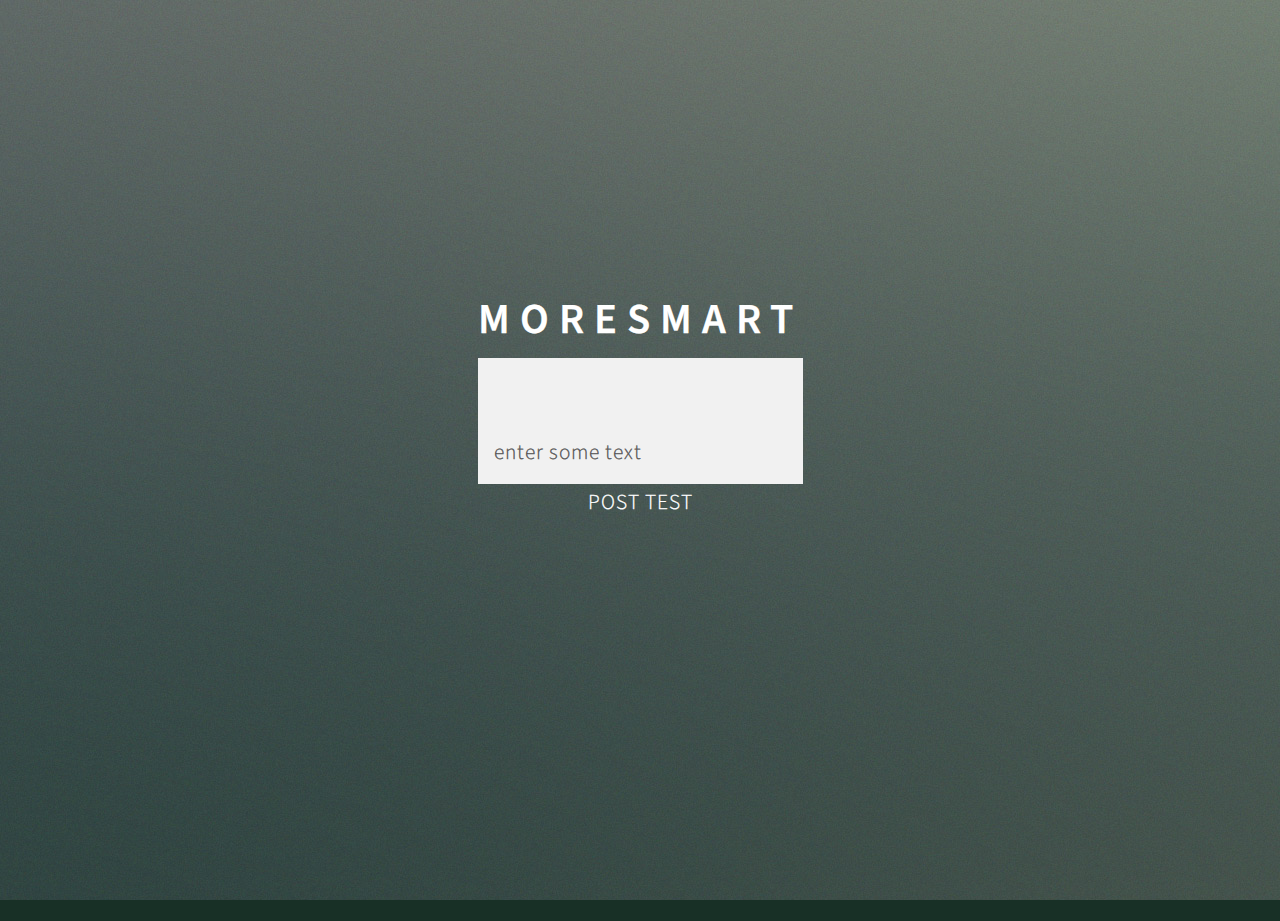
==== commit 50343bfe: "Test Post" ====
--- a/static/index.html
+++ b/static/index.html
@@ -26,7 +26,7 @@
                     <form id='input-form'>
                         <input type="text" name="input" id="input-box" placeholder="enter some text">
                     </form>
-                    <div id="post_button">POST</div>
+                    <div id="post_button">POST TEST</div>
 				</header>
                 <div id="text-results">
         </div>
